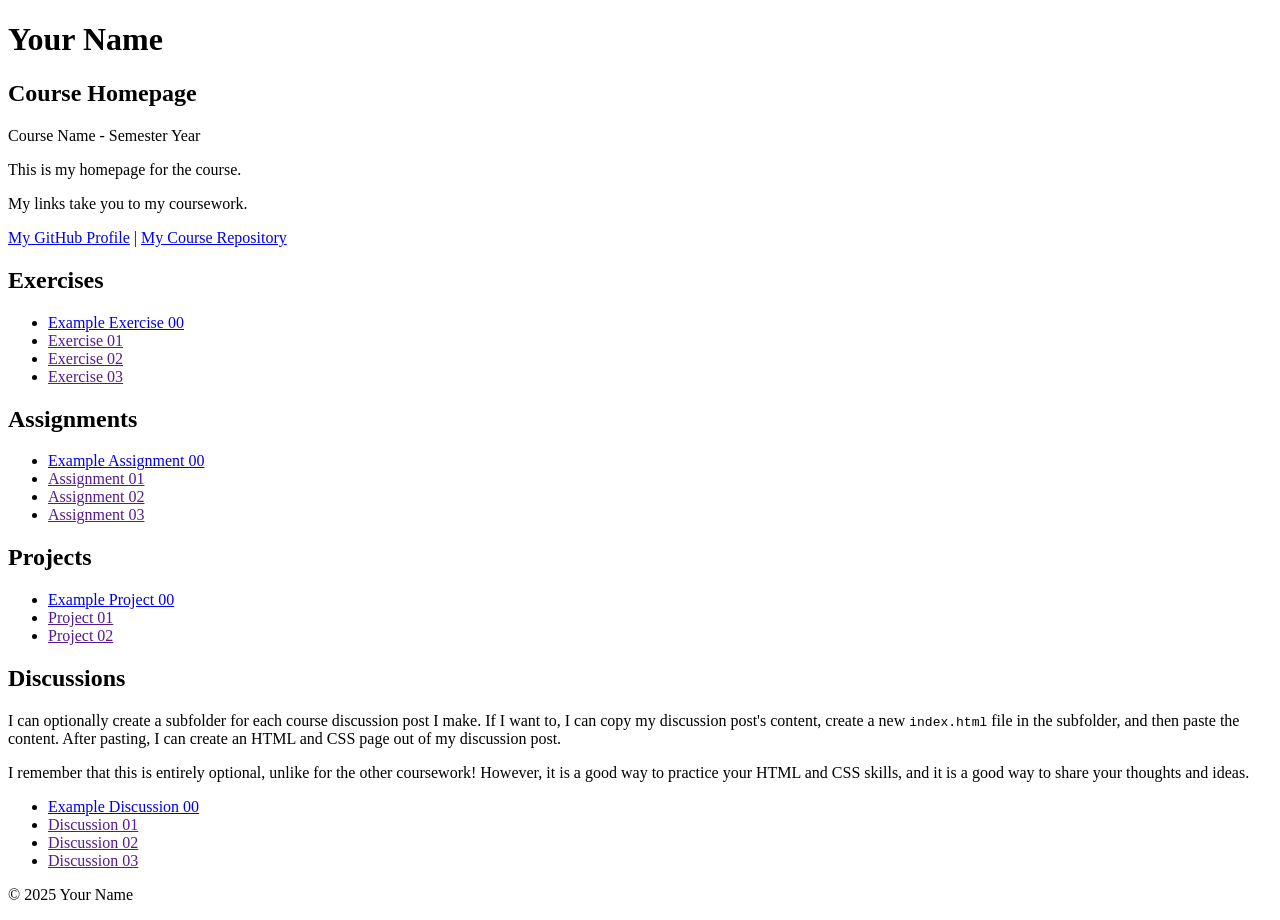
==== index.html @ 624608e3 "Initial commit" ====
<!DOCTYPE html>

<!--

INSTRUCTIONS: HOW TO CHANGE THIS PAGE:

1. Change "Student Name" in the title above to your real name.

2. Change "Your Name" in the big heading below to your real name.

3. Change "your-username" to your real GitHub username in both links.

4. Change "your-repo-name" to the name of this repository.

5. Change "Course Name" to the name of your class.

6. Change "Semester Year" to match when you are taking this class.

7. Add links to your work:
    - Find the words that say "Exercise 01", "Assignment 01", etc.
    - Between the quote marks in href="", put the relative link to your work in the subfolder. You can simply link to the subfolder name. Take a look at the example folders and links to see how to do this.
    - For work not yet started/completed, you can leave the href="" blank until you are ready.
    - Change the words "Exercise 01" to match the name of the exercise. Do the same for assignments and projects. If you add your discussion posts, do the same for them.
    - Do this for each piece of work you finish.

8. You can add more links by copying a whole line like this:
    <li><a href="">New Work Name</a></li>
    Then paste it below the last one in that section.

9. Save your changes and push to GitHub when you are done. Remember you can use GitHub Desktop to help you with this.

Remember: During the course, if you want, you can style your homepage to introduce your own style and aesthetics. To start, keep this page simple and plain. This is just a template to get you started. Embrace the handcrafted approach to web design and development: change things to make them your own.

Remember: You must have a GitHub account, a new GitHub repository for this course, and this file (index.html) in that repository. 

Remember: You must create subfolders for each piece of coursework as the semester progresses.

-->

<html lang="en">
    <head>
        <meta charset="UTF-8" />
        <title>Course Homepage template</title>
        <meta charset="UTF-8" />
        <meta name="viewport" content="width=device-width, initial-scale=1.0" />
        <title>Student Name - Course Homepage</title>
    </head>

    <body>
        <header>
            <h1>Your Name</h1>
            <h2>Course Homepage</h2>
            <p>Course Name - Semester Year</p>
            <p>This is my homepage for the course.</p>
            <p>My links take you to my coursework.</p>
            <nav>
                <a href="https://github.com/your-username">My GitHub Profile</a>
                |
                <a href="https://github.com/your-username/your-repo-name">
                    My Course Repository
                </a>
            </nav>
        </header>

        <main>
            <section>
                <h2>Exercises</h2>
                <ul>
                    <li>
                        <a href="example-exercise-00/">Example Exercise 00</a>
                    </li>
                    <li><a href="">Exercise 01</a></li>
                    <li><a href="">Exercise 02</a></li>
                    <li><a href="">Exercise 03</a></li>
                </ul>
            </section>

            <section>
                <h2>Assignments</h2>
                <ul>
                    <li>
                        <a href="example-assignment-00/">
                            Example Assignment 00
                        </a>
                    </li>
                    <li><a href="">Assignment 01</a></li>
                    <li><a href="">Assignment 02</a></li>
                    <li><a href="">Assignment 03</a></li>
                </ul>
            </section>

            <section>
                <h2>Projects</h2>
                <ul>
                    <li>
                        <a href="example-project-00/">Example Project 00</a>
                    </li>
                    <li><a href="">Project 01</a></li>
                    <li><a href="">Project 02</a></li>
                </ul>
            </section>

            <section>
                <h2>Discussions</h2>
                <p>
                    I can optionally create a subfolder for each course
                    discussion post I make. If I want to, I can copy my
                    discussion post's content, create a new
                    <code>index.html</code>
                    file in the subfolder, and then paste the content. After
                    pasting, I can create an HTML and CSS page out of my
                    discussion post.
                </p>
                <p>
                    I remember that this is entirely optional, unlike for the
                    other coursework! However, it is a good way to practice your
                    HTML and CSS skills, and it is a good way to share your
                    thoughts and ideas.
                </p>
                <ul>
                    <li>
                        <a href="example-discussion-00/">
                            Example Discussion 00
                        </a>
                    </li>
                    <li><a href="">Discussion 01</a></li>
                    <li><a href="">Discussion 02</a></li>
                    <li><a href="">Discussion 03</a></li>
                </ul>
            </section>
        </main>

        <footer>
            <p>&copy; 2025 Your Name</p>
        </footer>
    </body>
</html>
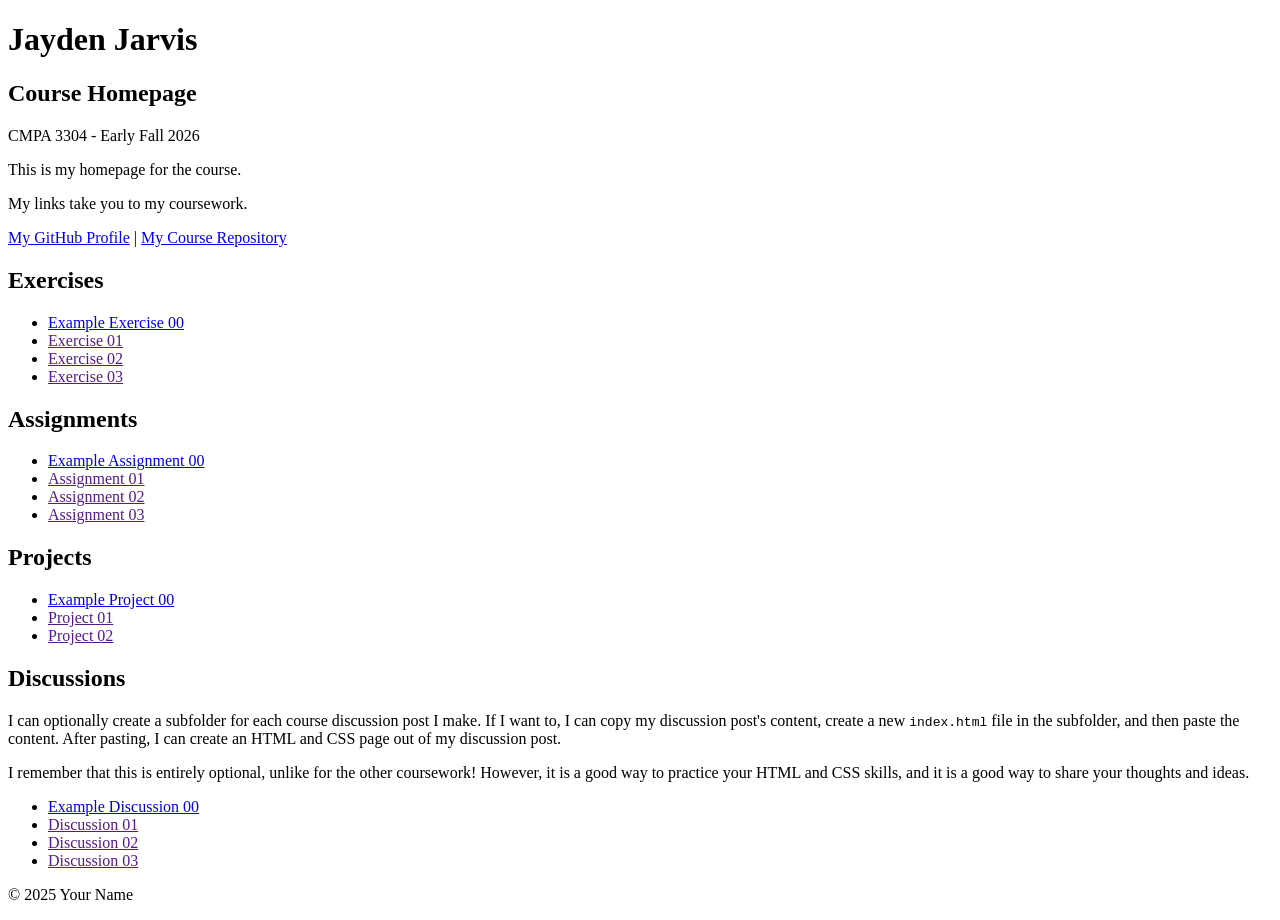
==== commit fa2466aa: "Update index.html Update my course homepage text for exercise 3" ====
--- a/index.html
+++ b/index.html
@@ -43,20 +43,20 @@
         <title>Course Homepage template</title>
         <meta charset="UTF-8" />
         <meta name="viewport" content="width=device-width, initial-scale=1.0" />
-        <title>Student Name - Course Homepage</title>
+        <title>Jayden Jarvis - Course Homepage</title>
     </head>
 
     <body>
         <header>
-            <h1>Your Name</h1>
+            <h1>Jayden Jarvis</h1>
             <h2>Course Homepage</h2>
-            <p>Course Name - Semester Year</p>
+            <p>CMPA 3304 - Early Fall 2026</p>
             <p>This is my homepage for the course.</p>
             <p>My links take you to my coursework.</p>
             <nav>
-                <a href="https://github.com/your-username">My GitHub Profile</a>
+                <a href="https://github.com/JGJar">My GitHub Profile</a>
                 |
-                <a href="https://github.com/your-username/your-repo-name">
+                <a href="https://github.com/JGJar/CMPA-3304-Portfolio">
                     My Course Repository
                 </a>
             </nav>
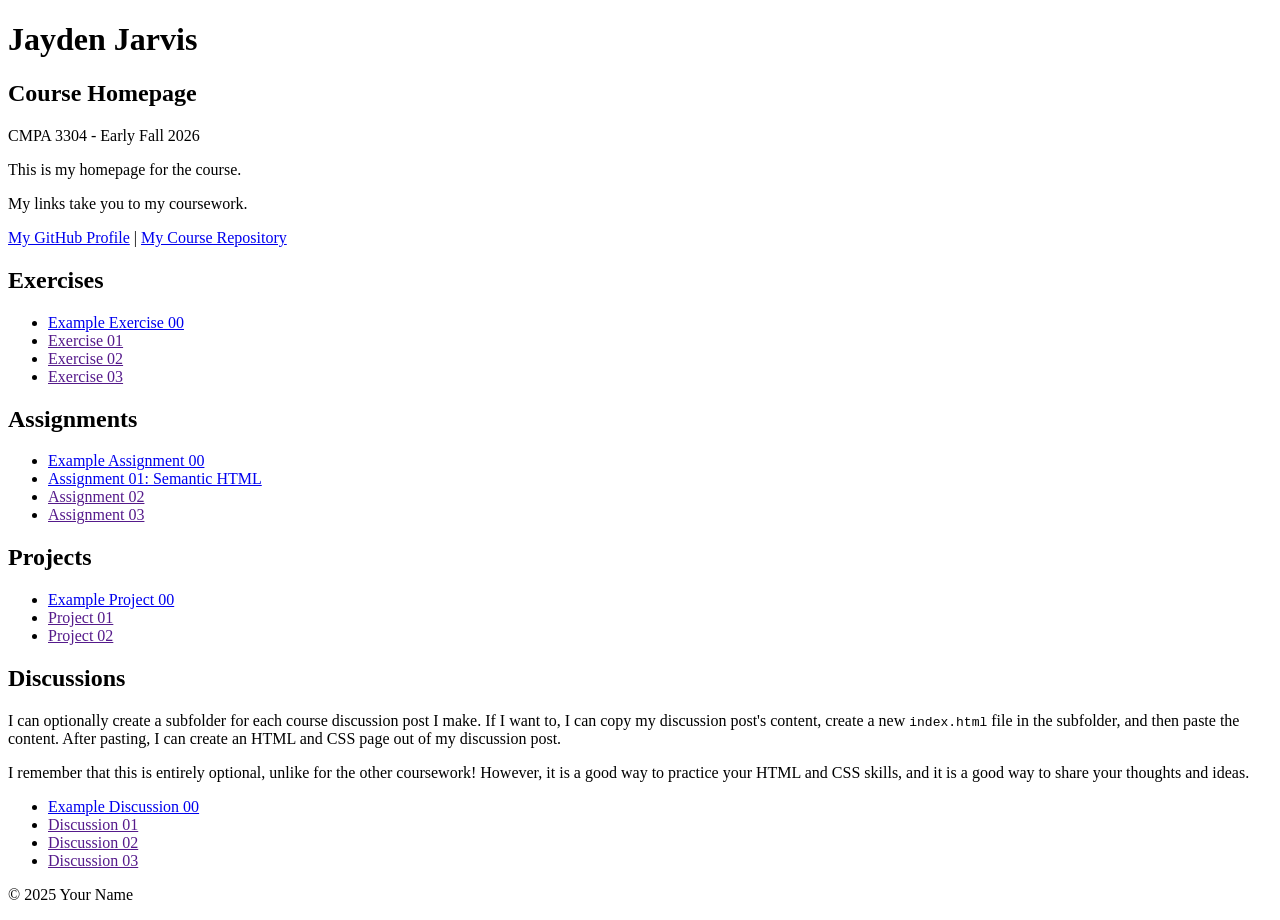
==== commit adbf954f: "Complete Assignment 1" ====
--- a/index.html
+++ b/index.html
@@ -83,7 +83,7 @@
                             Example Assignment 00
                         </a>
                     </li>
-                    <li><a href="">Assignment 01</a></li>
+                    <li><a href="assignment-01/index.html">Assignment 01: Semantic HTML</a></li>
                     <li><a href="">Assignment 02</a></li>
                     <li><a href="">Assignment 03</a></li>
                 </ul>
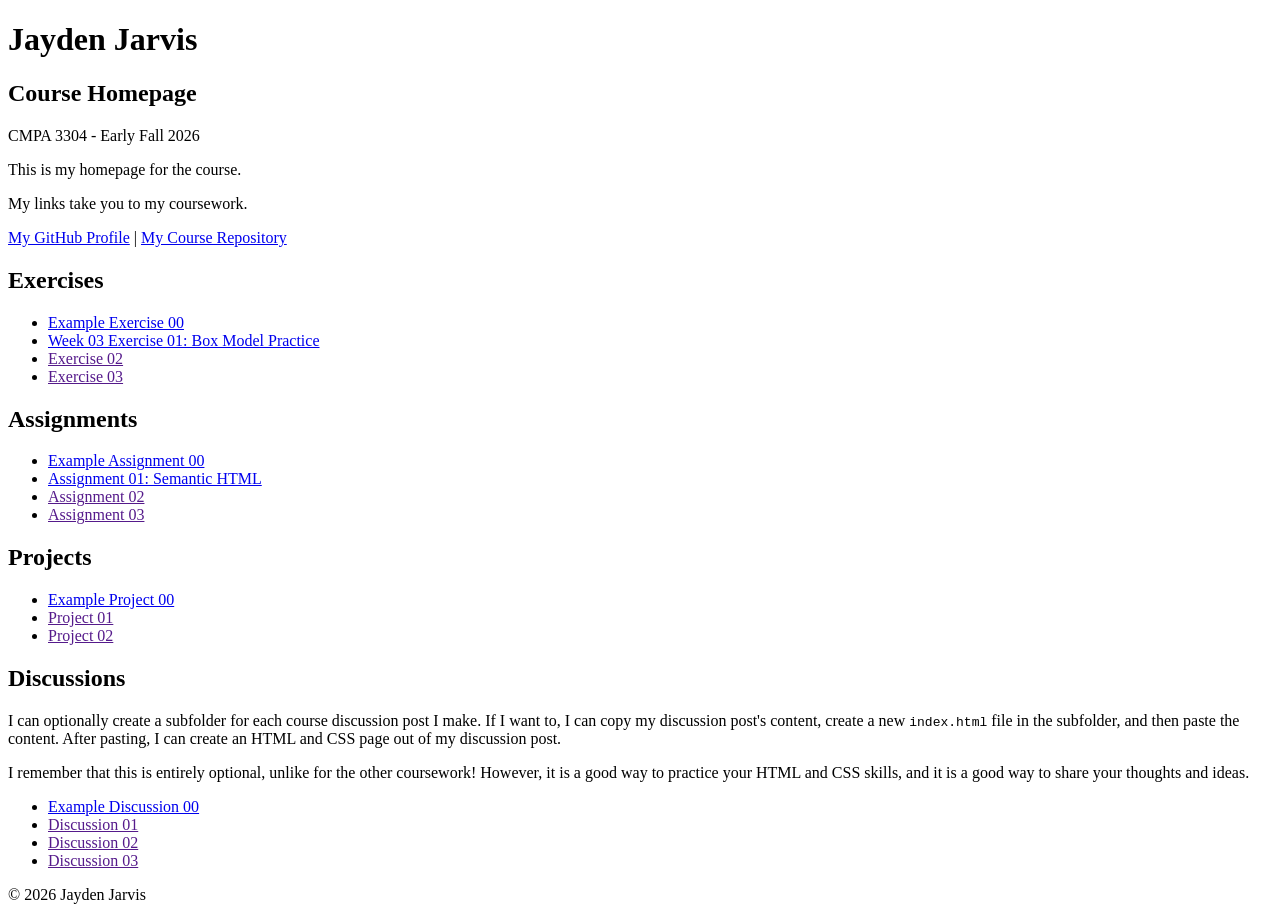
==== commit 3b0d7dcc: "Box model Practice" ====
--- a/index.html
+++ b/index.html
@@ -69,7 +69,7 @@
                     <li>
                         <a href="example-exercise-00/">Example Exercise 00</a>
                     </li>
-                    <li><a href="">Exercise 01</a></li>
+                    <li><a href="week-03-exercise-01/index.html">Week 03 Exercise 01: Box Model Practice</a></li>
                     <li><a href="">Exercise 02</a></li>
                     <li><a href="">Exercise 03</a></li>
                 </ul>
@@ -131,7 +131,7 @@
         </main>
 
         <footer>
-            <p>&copy; 2025 Your Name</p>
+            <p>&copy; 2026 Jayden Jarvis</p>
         </footer>
     </body>
 </html>
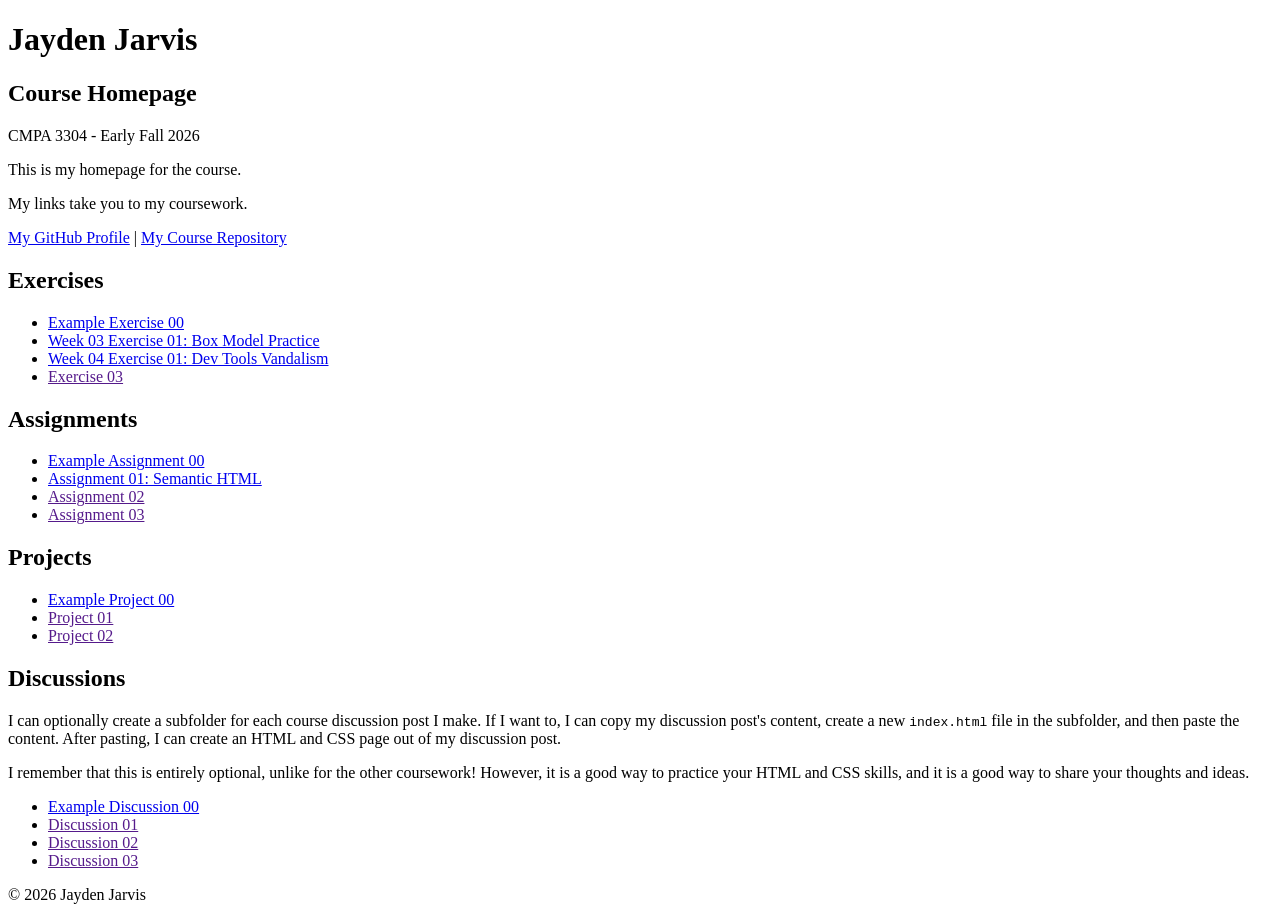
==== commit d0b15c39: "Week 04 Dev Tools Vandalism" ====
--- a/index.html
+++ b/index.html
@@ -70,7 +70,7 @@
                         <a href="example-exercise-00/">Example Exercise 00</a>
                     </li>
                     <li><a href="week-03-exercise-01/index.html">Week 03 Exercise 01: Box Model Practice</a></li>
-                    <li><a href="">Exercise 02</a></li>
+                    <li><a href="week-04-exercise-01/index.html">Week 04 Exercise 01: Dev Tools Vandalism</a></li>
                     <li><a href="">Exercise 03</a></li>
                 </ul>
             </section>
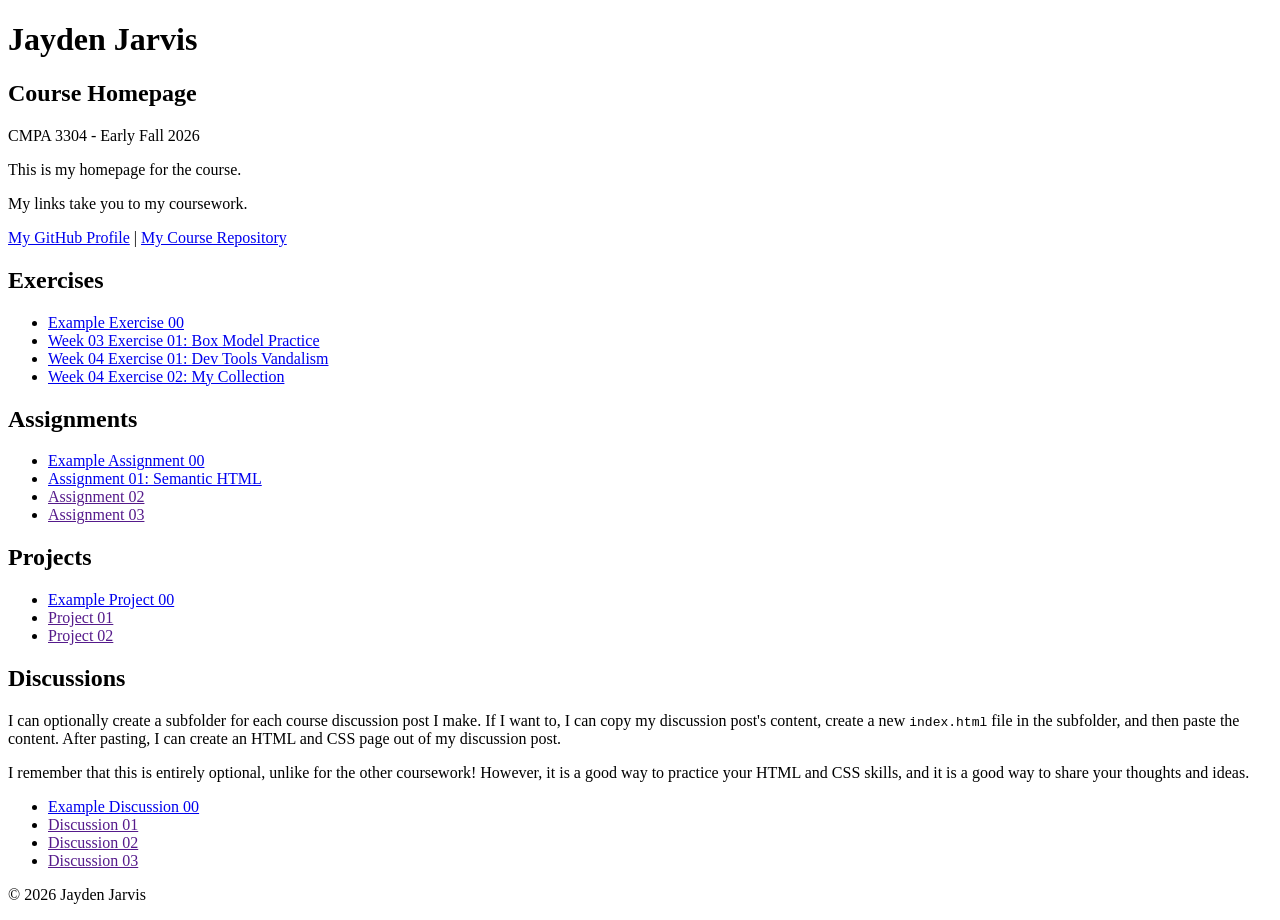
==== commit 5d525458: "week 4" ====
--- a/index.html
+++ b/index.html
@@ -71,7 +71,7 @@
                     </li>
                     <li><a href="week-03-exercise-01/index.html">Week 03 Exercise 01: Box Model Practice</a></li>
                     <li><a href="week-04-exercise-01/index.html">Week 04 Exercise 01: Dev Tools Vandalism</a></li>
-                    <li><a href="">Exercise 03</a></li>
+                    <li><a href="week-04-exercise-02/index.html">Week 04 Exercise 02: My Collection</a></li>
                 </ul>
             </section>
 
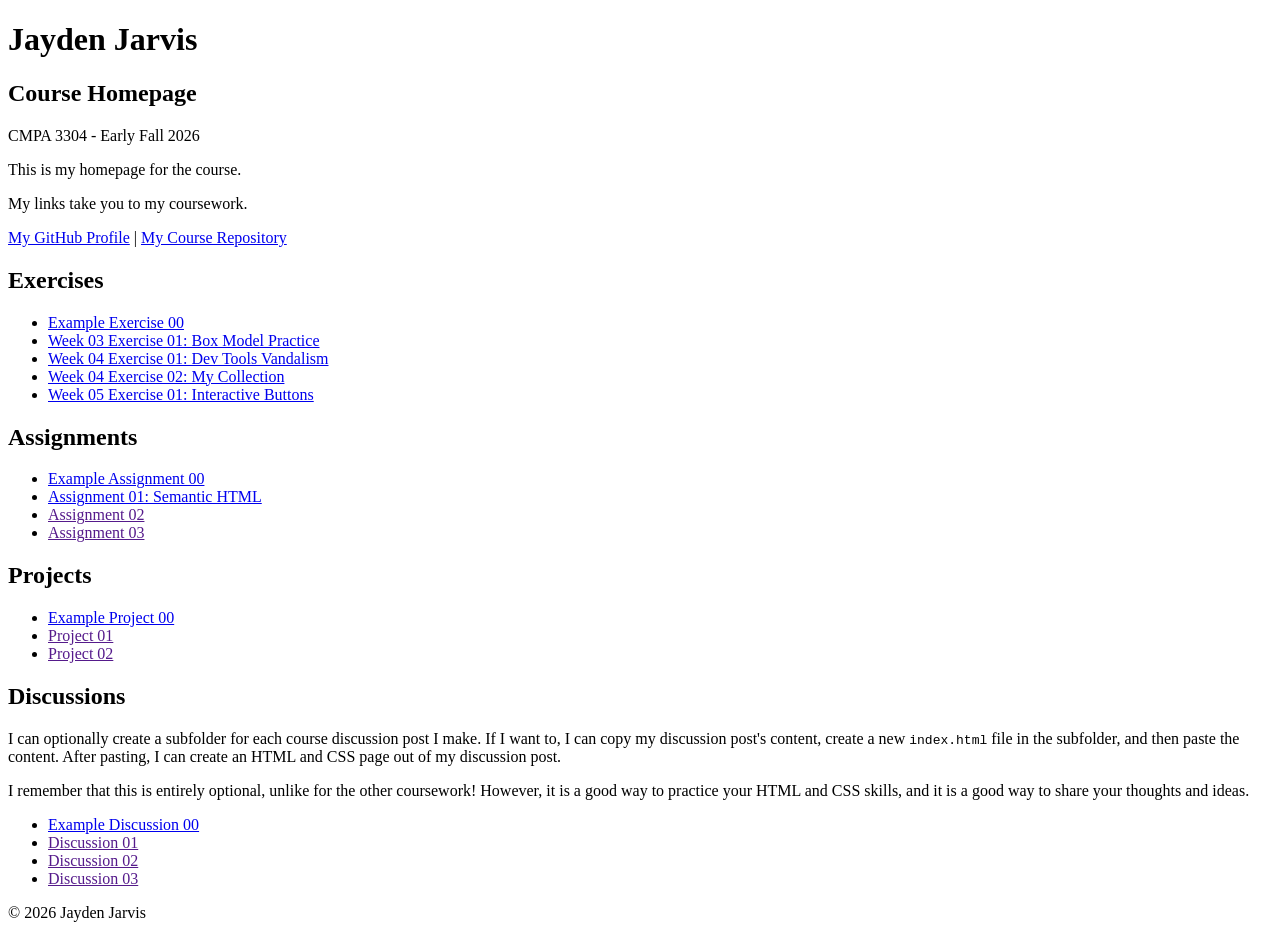
==== commit 4d2c0b67: "Add interactive buttons exercise" ====
--- a/index.html
+++ b/index.html
@@ -72,6 +72,7 @@
                     <li><a href="week-03-exercise-01/index.html">Week 03 Exercise 01: Box Model Practice</a></li>
                     <li><a href="week-04-exercise-01/index.html">Week 04 Exercise 01: Dev Tools Vandalism</a></li>
                     <li><a href="week-04-exercise-02/index.html">Week 04 Exercise 02: My Collection</a></li>
+                    <li><a href="week-05-exercise-01/index.html">Week 05 Exercise 01: Interactive Buttons</a></li>
                 </ul>
             </section>
 
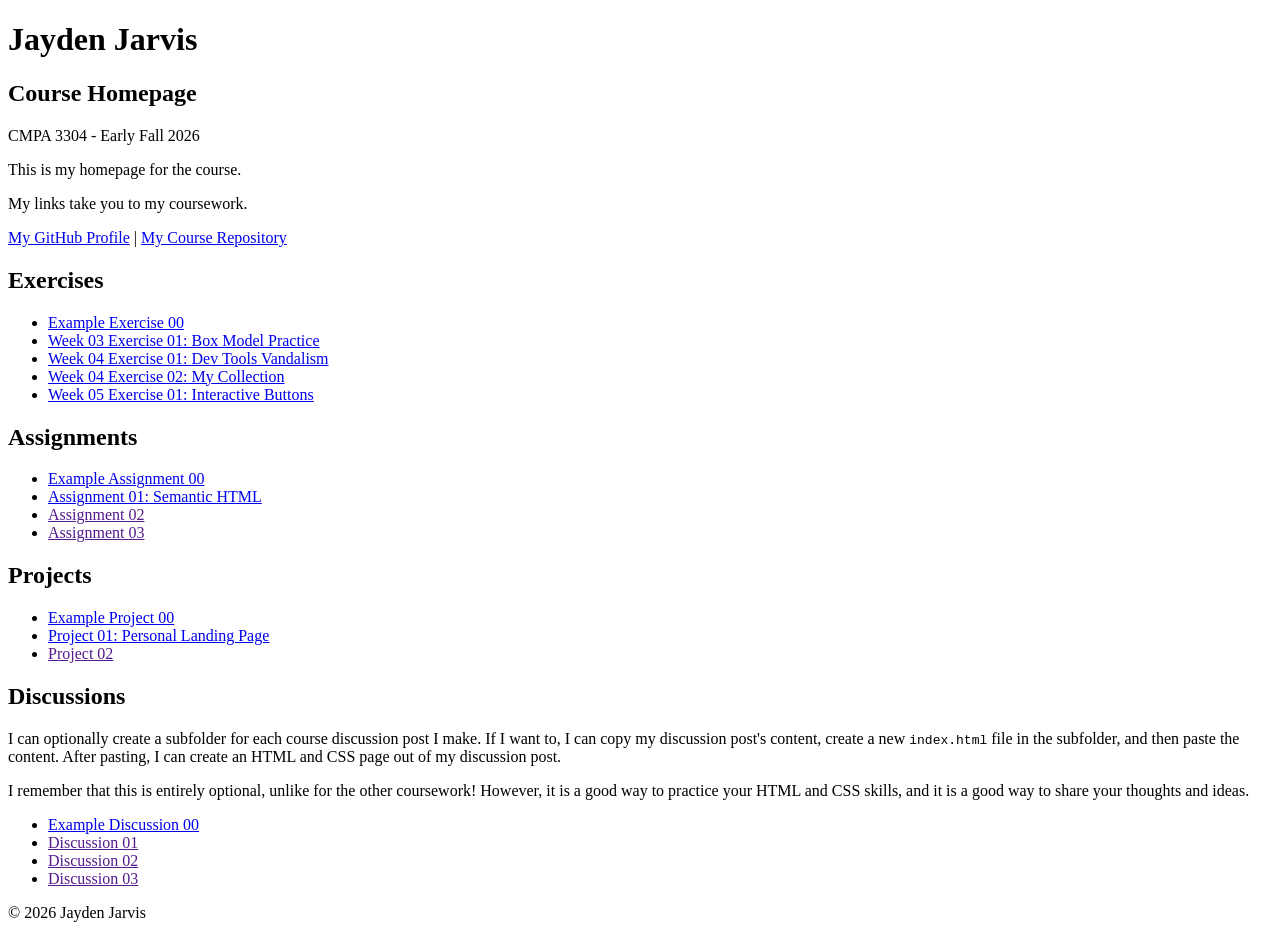
==== commit 9a59e8c4: "Add Project 01 link to course homepage" ====
--- a/index.html
+++ b/index.html
@@ -96,7 +96,7 @@
                     <li>
                         <a href="example-project-00/">Example Project 00</a>
                     </li>
-                    <li><a href="">Project 01</a></li>
+                    <li><a href="project-01/index.html">Project 01: Personal Landing Page</a></li>
                     <li><a href="">Project 02</a></li>
                 </ul>
             </section>
